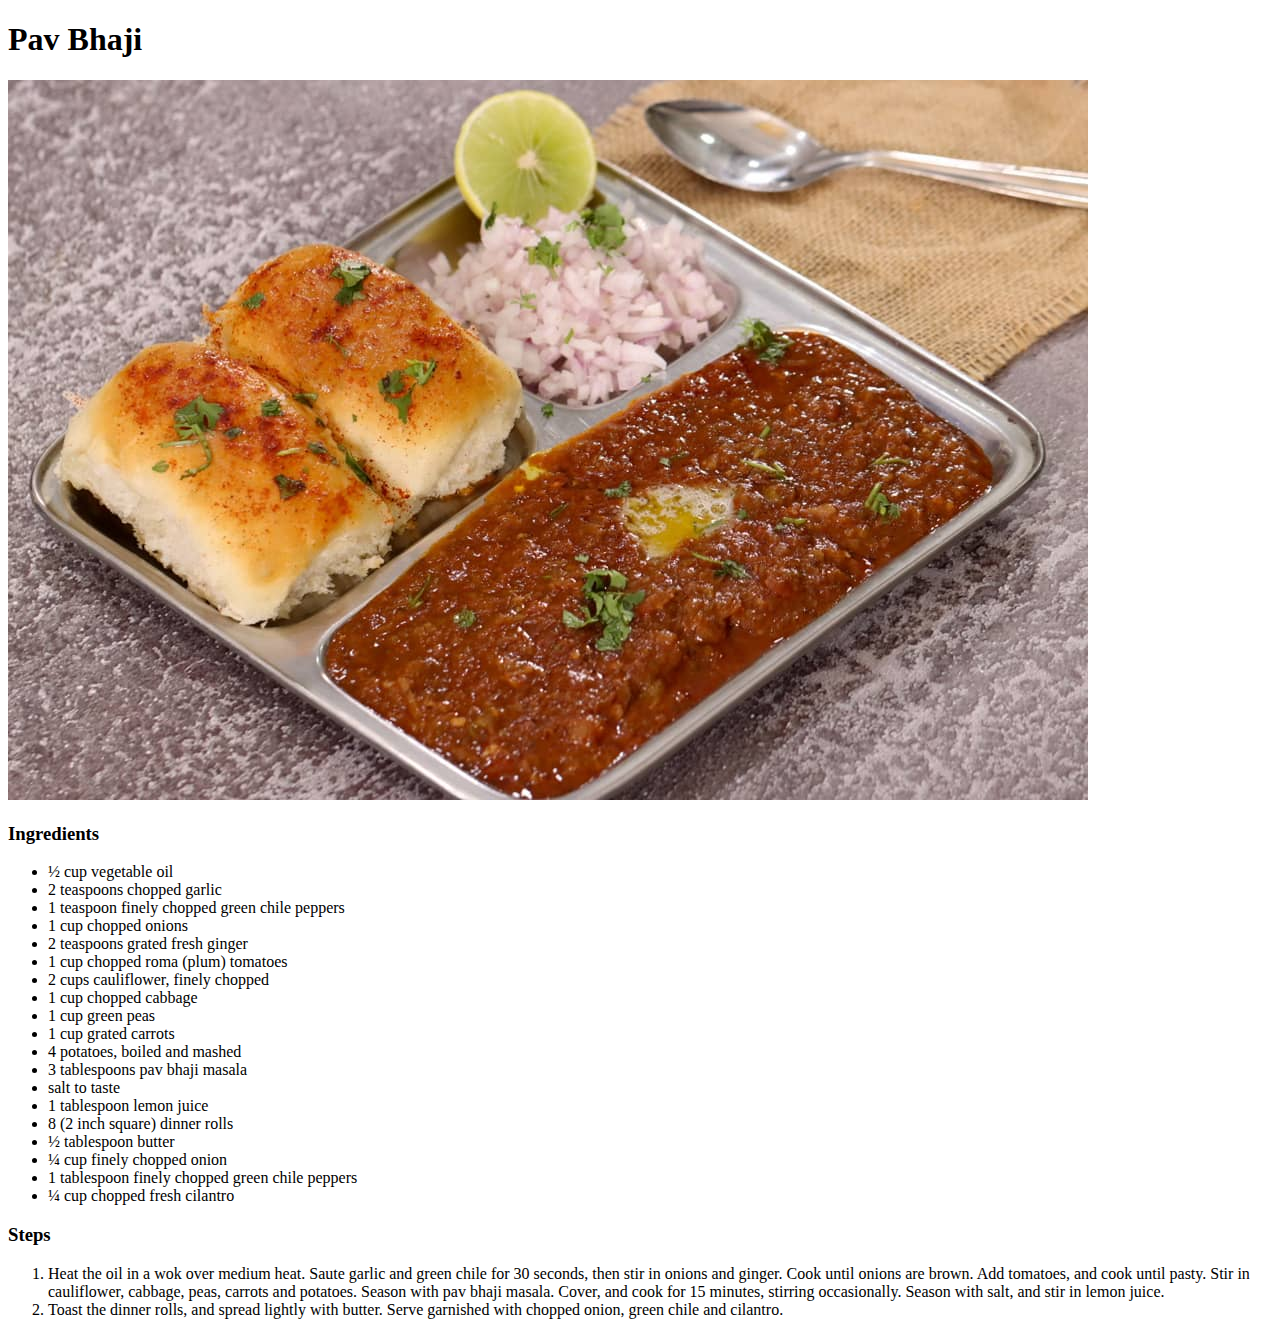
==== recipes/pav-bhaji.html @ 99f6e82d "Complete one recipe page" ====
<!DOCTYPE html>
<html lang="en">
<head>
    <meta charset="UTF-8">
    <meta name="viewport" content="width=device-width, initial-scale=1.0">
    <title>Pav Bhaji Recipe</title>
</head>
<body>
    <h1>Pav Bhaji</h1>
    <img src="../images/pav-bhaji.jpg" alt="pav-bhaji">
    <h3>Ingredients</h3>
    <ul>
        <li>½ cup vegetable oil</li>
        <li>2 teaspoons chopped garlic</li>
        <li>1 teaspoon finely chopped green chile peppers</li>
        <li>1 cup chopped onions</li>
        <li>2 teaspoons grated fresh ginger</li>
        <li>1 cup chopped roma (plum) tomatoes</li>
        <li>2 cups cauliflower, finely chopped</li>
        <li>1 cup chopped cabbage</li>
        <li>1 cup green peas</li>
        <li>1 cup grated carrots</li>
        <li>4 potatoes, boiled and mashed</li>
        <li>3 tablespoons pav bhaji masala</li>
        <li>salt to taste</li>
        <li>1 tablespoon lemon juice</li>
        <li>8 (2 inch square) dinner rolls</li>
        <li>½ tablespoon butter</li>
        <li>¼ cup finely chopped onion</li>
        <li>1 tablespoon finely chopped green chile peppers</li>
        <li>¼ cup chopped fresh cilantro</li>
    </ul>
    <h3>Steps</h3>
    <ol>
        <li>Heat the oil in a wok over medium heat. Saute garlic and green chile for 30 seconds, then stir in onions and ginger. Cook until onions are brown. Add tomatoes, and cook until pasty. Stir in cauliflower, cabbage, peas, carrots and potatoes. Season with pav bhaji masala. Cover, and cook for 15 minutes, stirring occasionally. Season with salt, and stir in lemon juice.</li>
        <li>Toast the dinner rolls, and spread lightly with butter. Serve garnished with chopped onion, green chile and cilantro.</li>
    </ol>
</body>
</html>
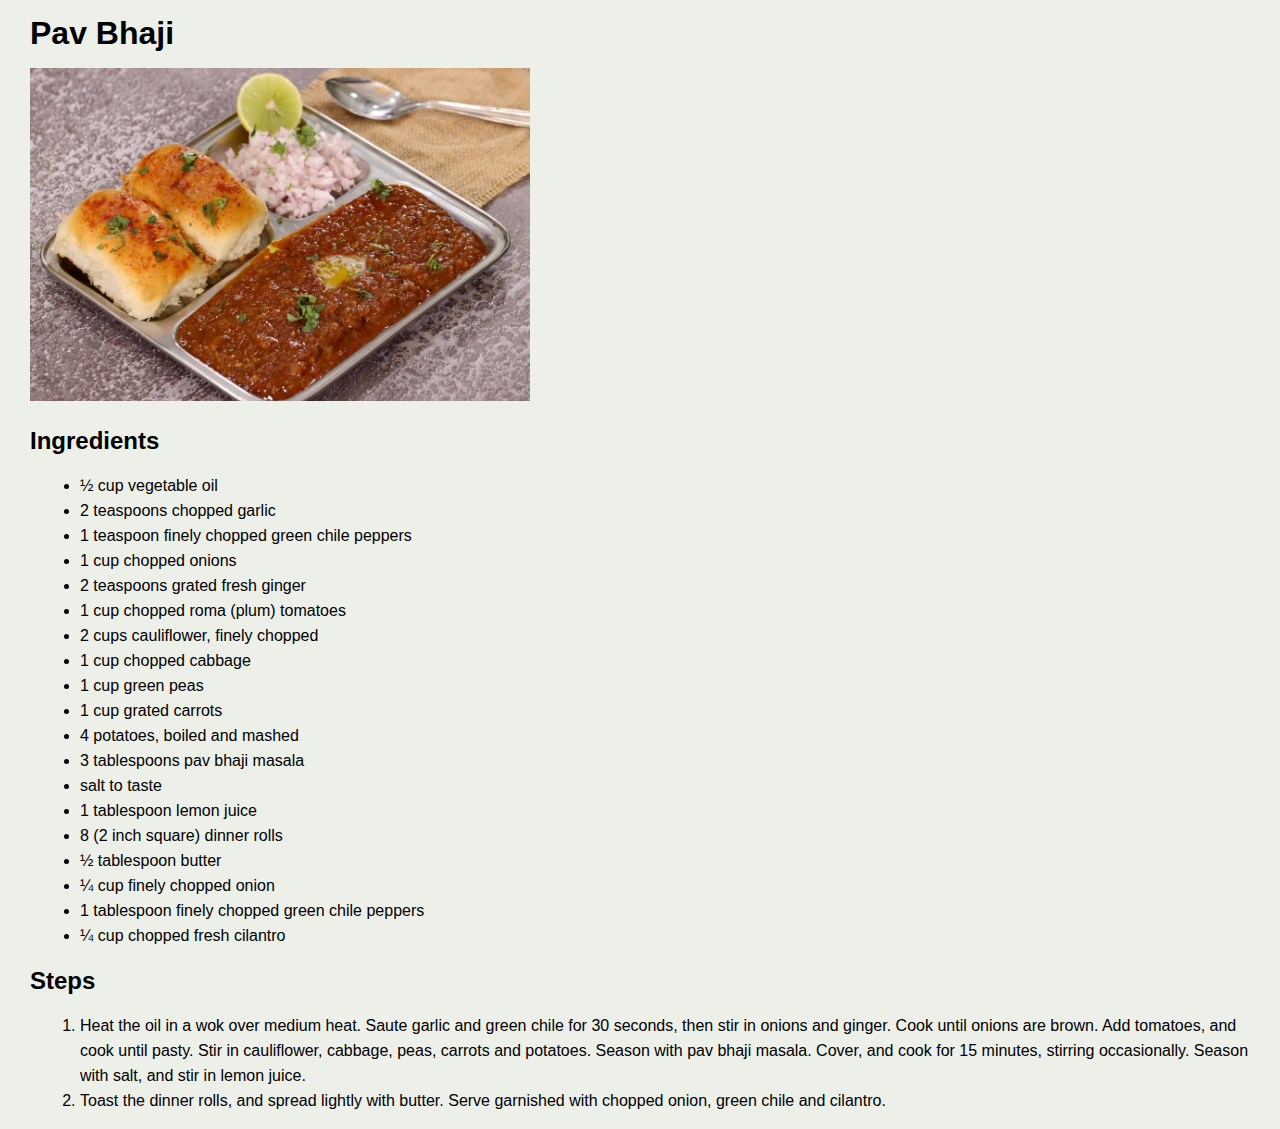
==== commit a1d1eff4: "Add styles" ====
--- a/recipes/pav-bhaji.html
+++ b/recipes/pav-bhaji.html
@@ -3,12 +3,13 @@
 <head>
     <meta charset="UTF-8">
     <meta name="viewport" content="width=device-width, initial-scale=1.0">
-    <title>Pav Bhaji Recipe</title>
+    <title>Pav Bhaji</title>
+    <link rel="stylesheet" href="../styles/style.css">
 </head>
 <body>
     <h1>Pav Bhaji</h1>
     <img src="../images/pav-bhaji.jpg" alt="pav-bhaji">
-    <h3>Ingredients</h3>
+    <h2>Ingredients</h2>
     <ul>
         <li>½ cup vegetable oil</li>
         <li>2 teaspoons chopped garlic</li>
@@ -30,7 +31,7 @@
         <li>1 tablespoon finely chopped green chile peppers</li>
         <li>¼ cup chopped fresh cilantro</li>
     </ul>
-    <h3>Steps</h3>
+    <h2>Steps</h2>
     <ol>
         <li>Heat the oil in a wok over medium heat. Saute garlic and green chile for 30 seconds, then stir in onions and ginger. Cook until onions are brown. Add tomatoes, and cook until pasty. Stir in cauliflower, cabbage, peas, carrots and potatoes. Season with pav bhaji masala. Cover, and cook for 15 minutes, stirring occasionally. Season with salt, and stir in lemon juice.</li>
         <li>Toast the dinner rolls, and spread lightly with butter. Serve garnished with chopped onion, green chile and cilantro.</li>
--- a/styles/style.css
+++ b/styles/style.css
@@ -0,0 +1,21 @@
+*{
+    font-family: sans-serif;
+    line-height: 25px;
+    margin-left: 10px;
+    background-color: rgb(237, 239, 233);
+}
+
+img{
+    width: 500px;
+    height: auto;
+}
+
+.recipe-list{
+    margin-left: 30px;
+}
+
+.odin-recipe{
+    margin-top: 40px;
+    margin-bottom: 30px;
+    margin-left: 30px;
+}
